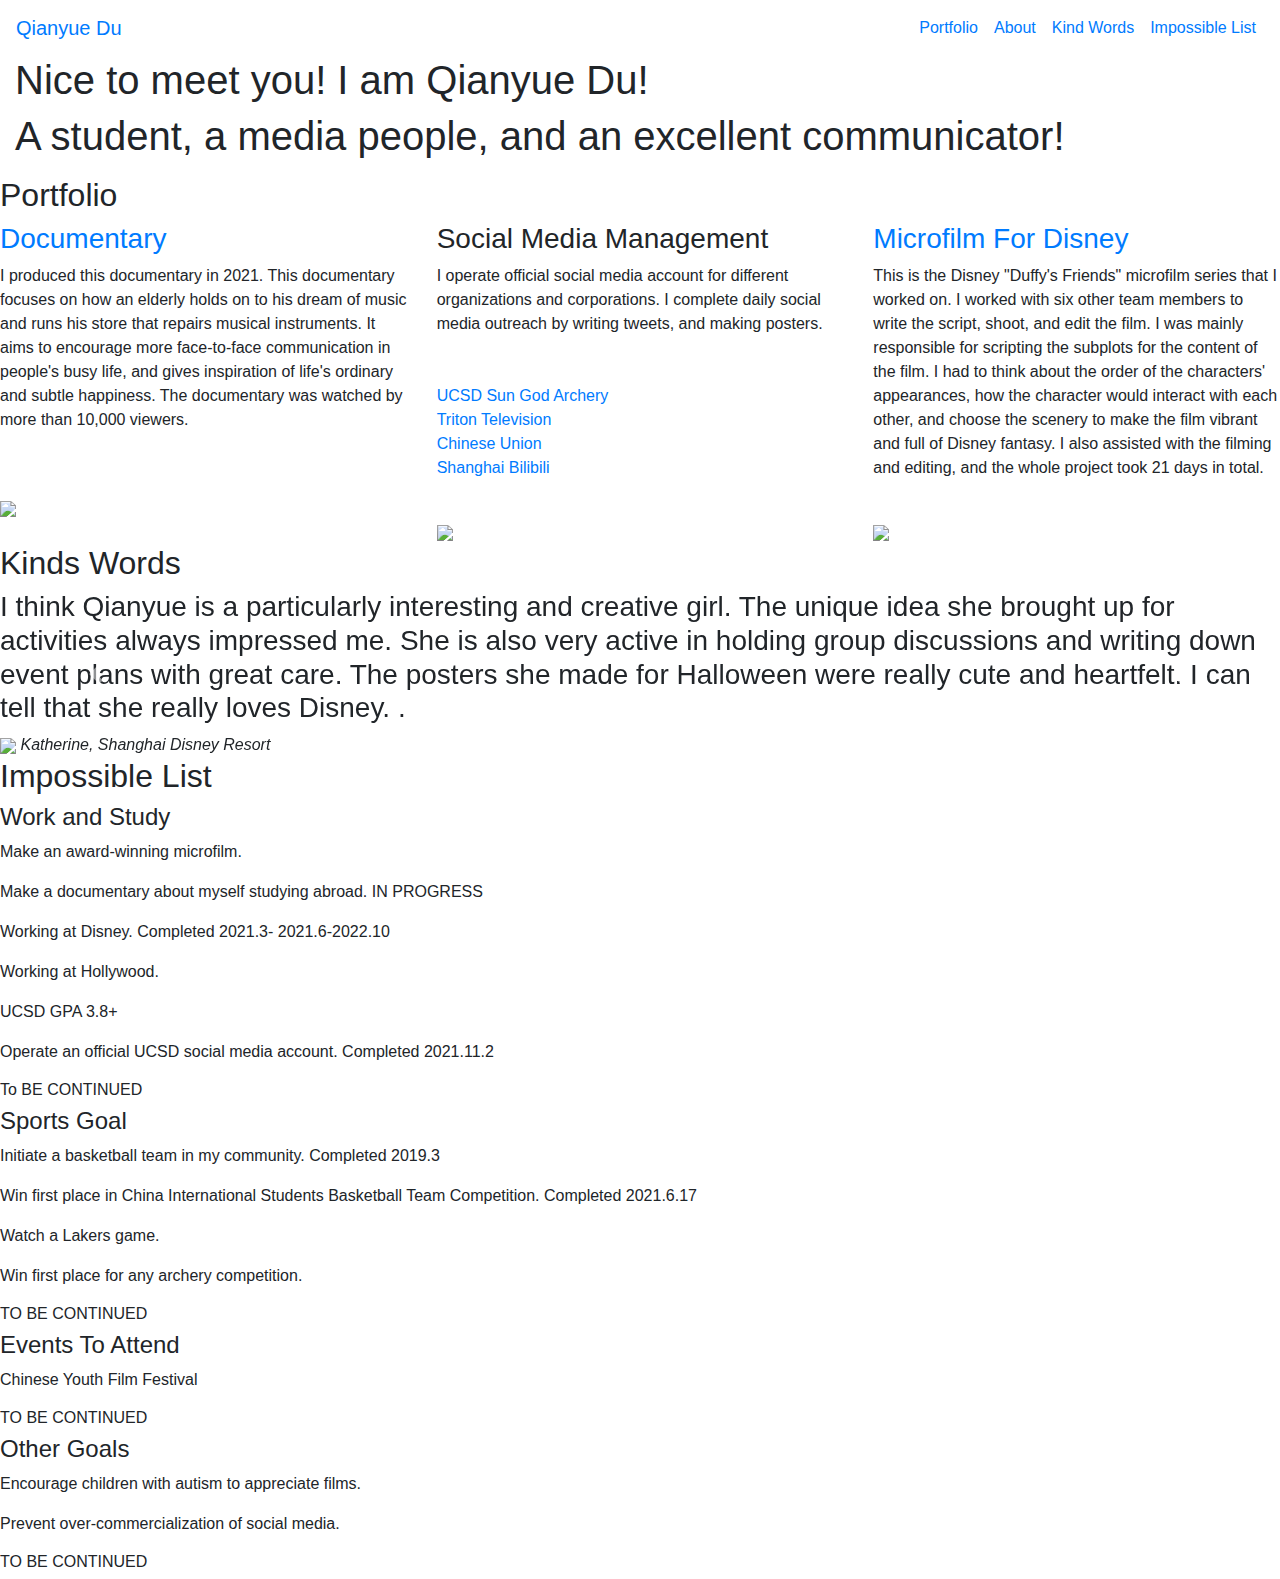
==== index.html @ 45fce84c "Add files via upload" ====
<!DOCTYPE html>
<html lang="en" dir="ltr">
  <head>
    <meta name="viewport" content="width=device-width, initial-scale=1, shrink-to-fit=no">
    <link rel="stylesheet" href="https://stackpath.bootstrapcdn.com/bootstrap/4.5.2/css/bootstrap.min.css" integrity="sha384-JcKb8q3iqJ61gNV9KGb8thSsNjpSL0n8PARn9HuZOnIxN0hoP+VmmDGMN5t9UJ0Z" crossorigin="anonymous">
    <link rel="stylesheet" href="style.css">
<link href="https://fonts.googleapis.com/css2?family=Libre+Baskerville:wght@700&family=Vollkorn&display=swap" rel="stylesheet">
    <title>qianyuedu resume</title>
  </head>
  <body>
   <section id="header">

     <nav class="navbar navbar-expand-lg">
       <a class="navbar-brand" href="#header">Qianyue Du</a>
       <button class="navbar-toggler" type="button" data-toggle="collapse" data-target="#navbarTogglerDemo02" aria-controls="navbarTogglerDemo02" aria-expanded="false" aria-label="Toggle navigation">
         <span class="navbar-toggler-icon"></span>
       </button>
       <div class="collapse navbar-collapse" id="navbarTogglerDemo02">
         <ul class="navbar-nav ml-auto">
           <li class="nav-item">
             <a class=nav-link href="#portfolio">Portfolio</a>
           </li>
           <li class="nav-item">
             <a class="nav-link" href="about.html">About</a>
           </li>
           <li class="nav-item">
             <a class="nav-link" href="#kindwords">Kind Words</a>
           </li>
           <li class="nav-item">
             <a class="nav-link" href="#impossiblelist">Impossible List</a>
           </li>
         </ul>
     </nav>
     <div class="homepage-text col-lg-12">
       <h1>Nice to meet you! I am Qianyue Du!<h1>
           <p>A student, a media people, and an excellent communicator!</p>
     </div>
   </section>

   <section id="portfolio">
     <h2>Portfolio</h2>
     <div class="row">
       <div class="portfolio-box col-lg-4">
         <h3><a href="https://drive.google.com/file/d/1ZL_dRJK6cjb7x__4oI5gNJsARKLTukIE/view?usp=sharing">Documentary</h3></a>
         <p>I produced this documentary in 2021. This documentary focuses on how an elderly holds on to his dream of music and runs his store that repairs musical instruments. It aims to encourage more face-to-face communication in people's busy life, and gives inspiration of life's ordinary and subtle happiness. The documentary was watched by more than 10,000 viewers.<br><br><br></p>
            <img src="finalimage/documentary.jpg">
       </div>
       <div class="portfolio-box col-lg-4">
         <h3>Social Media Management</h3>
         <p>
I operate official social media account for different organizations and corporations. I complete daily social media outreach by writing tweets, and making posters.<br><br><br>
<a href="https://www.instagram.com/sungodarchery/">UCSD Sun God Archery</a> <br><a href="https://instagram.com/ttv.ucsd?utm_medium=copy_link">Triton Television</a> <br><a href="https://www.instagram.com/chineseunion/">Chinese Union</a><br><a href="https://space.bilibili.com/26366366?spm_id_from=333.337.0.0">Shanghai Bilibili</a><br><br>
</p>
         <img src="finalimage/sm.JPG">
       </div>
       <div class="portfolio-box col-lg-4">
         <h3><a href="https://drive.google.com/file/d/1aDIZO3fWHVpMdQAh6Zt5kz2vcGXtJ5wt/view?usp=sharing">Microfilm For Disney</a></h3>
         <p>This is the Disney "Duffy's Friends" microfilm series that I worked on. I worked with six other team members to write the script, shoot, and edit the film. I was mainly responsible for scripting the subplots for the content of the film. I had to think about the order of the characters' appearances, how the character would interact with each other, and choose the scenery to make the film vibrant and full of Disney fantasy. I also assisted with the filming and editing, and the whole project took 21 days in total.<br><br>
</p>
         <img src="finalimage/disney.JPG">
       </div>

     </div>
   </section>

     <section id="kindwords">
       <h2>Kinds Words</h2>
       <div id="testimonials-carousel" class="carousel slide" data-ride="carousel">
     <div class="carousel-inner">
       <div class="carousel-item active">
         <h3>I think Qianyue is a particularly interesting and creative girl. The unique idea she brought up for activities always impressed me. She is also very active in holding group discussions and writing down event plans with great care. The posters she made for Halloween were really cute and heartfelt. I can tell that she really loves Disney.
.</h3>
         <img class="kindwords-image" src="finalimage/katherine.JPG">
         <em>Katherine, Shanghai Disney Resort</em>
       </div>
       <div class="carousel-item">
         <h3>She was my best friend in college. She is a very lively and cheerful person who loves to document her life. She is also a very determined and thoughtful person. I have seen her serious attitude when planning and shooting documentaries, and I appreciate her ability to execute them.</h3>
         <img class="kindwords-image" src="finalimage/rain.jpg">
         <em>Rain, UCSD</em>
       </div>
       <div class="carousel-item">
         <h3>Qianyue and I met in the Sun God Archery Club. At that time I thought this girl was so cool. Later, I found out that she is a very gentle person who is especially considerate of others' emotions. She was in charge of helping to promote our club, and record the daily training. She is also an amazing girl, and you can directly feel the enthusiasm and power of youth in her videos and articles about our club.</h3>
         <img class="kindwords-image" src="finalimage/leo.jpg">
         <em>Leo, UCSD Sun God Archery</em>
       </div>
       <div class="carousel-item">
         <h3>Qianyue is an indispensable presence to the Chinese Union. She is a very thoughtful and versatile person. She has made outstanding contributions in event planning, event execution, and event promotion. I was most impressed by her calmness and confidence when coordinating with the venue about the equipment. She is also a very efficient person who can edit a promotional video to everyone's satisfaction in a short period of time.</h3>
         <img class="kindwords-image" src="finalimage/keivin.jpg">
         <em>Keivin, President of Chinese Union</em>
       </div>
       <div class="carousel-item">
         <h3>I met Qianyue in college. She is a very good and kind person. She is very empathetic, she will take the initiative to explain to a grandmother who doesn't know how to use the technology. She will buy water for a crying stranger. She always shows care for everything that is happening around her, and the world.</h3>
         <img class="kindwords-image" src="finalimage/emma.jpg">
         <em>Emma, UCSD</em>
       </div>
     </div>
    <a class="carousel-control-prev" href="#testimonials-carousel" role="button" data-slide="prev">
       <span class="carousel-control-prev-icon" aria-hidden="true"></span>
       <span class="sr-only">Previous</span>
     </a>
     <a class="carousel-control-next" href="#testimonials-carousel" role="button" data-slide="next">
       <span class="carousel-control-next-icon" aria-hidden="true"></span>
       <span class="sr-only">Next</span>
     </a>
   </div>
 </section>

   <section id="impossiblelist">
     <h2>Impossible List</h2>
     <h4>Work and Study</h4>
     <p>Make an award-winning microfilm.</p>
     <p>Make a documentary about myself studying abroad. IN PROGRESS</p>
     <p>Working at Disney. Completed 2021.3- 2021.6-2022.10</p>
     <p>Working at Hollywood.</p>
     <p>UCSD GPA 3.8+</p>
     <p>Operate an official UCSD social media account. Completed 2021.11.2 </p>
     <h6>To BE CONTINUED</h6>
     <h4>Sports Goal</h4>
     <p>Initiate a basketball team in my community. Completed 2019.3 </p>
     <p>Win first place in China International Students Basketball Team Competition. Completed 2021.6.17 </p>
     <p>Watch a Lakers game.</p>
     <p>Win first place for any archery competition.</p>
     <h6>TO BE CONTINUED</h6>
     <h4>Events To Attend</h4>
     <p>Chinese Youth Film Festival</p>
     <h6>TO BE CONTINUED</h6>
     <h4>Other Goals</h4>
     <p>Encourage children with autism to appreciate films.</p>
     <p>Prevent over-commercialization of social media. </p>
     <h6>TO BE CONTINUED</h6>
   </section>




    <script src="https://code.jquery.com/jquery-3.5.1.slim.min.js" integrity="sha384-DfXdz2htPH0lsSSs5nCTpuj/zy4C+OGpamoFVy38MVBnE+IbbVYUew+OrCXaRkfj" crossorigin="anonymous"></script>
    <script src="https://cdn.jsdelivr.net/npm/popper.js@1.16.1/dist/umd/popper.min.js" integrity="sha384-9/reFTGAW83EW2RDu2S0VKaIzap3H66lZH81PoYlFhbGU+6BZp6G7niu735Sk7lN" crossorigin="anonymous"></script>
    <script src="https://stackpath.bootstrapcdn.com/bootstrap/4.5.2/js/bootstrap.min.js" integrity="sha384-B4gt1jrGC7Jh4AgTPSdUtOBvfO8shuf57BaghqFfPlYxofvL8/KUEfYiJOMMV+rV" crossorigin="anonymous"></script>

  </body>
</html>
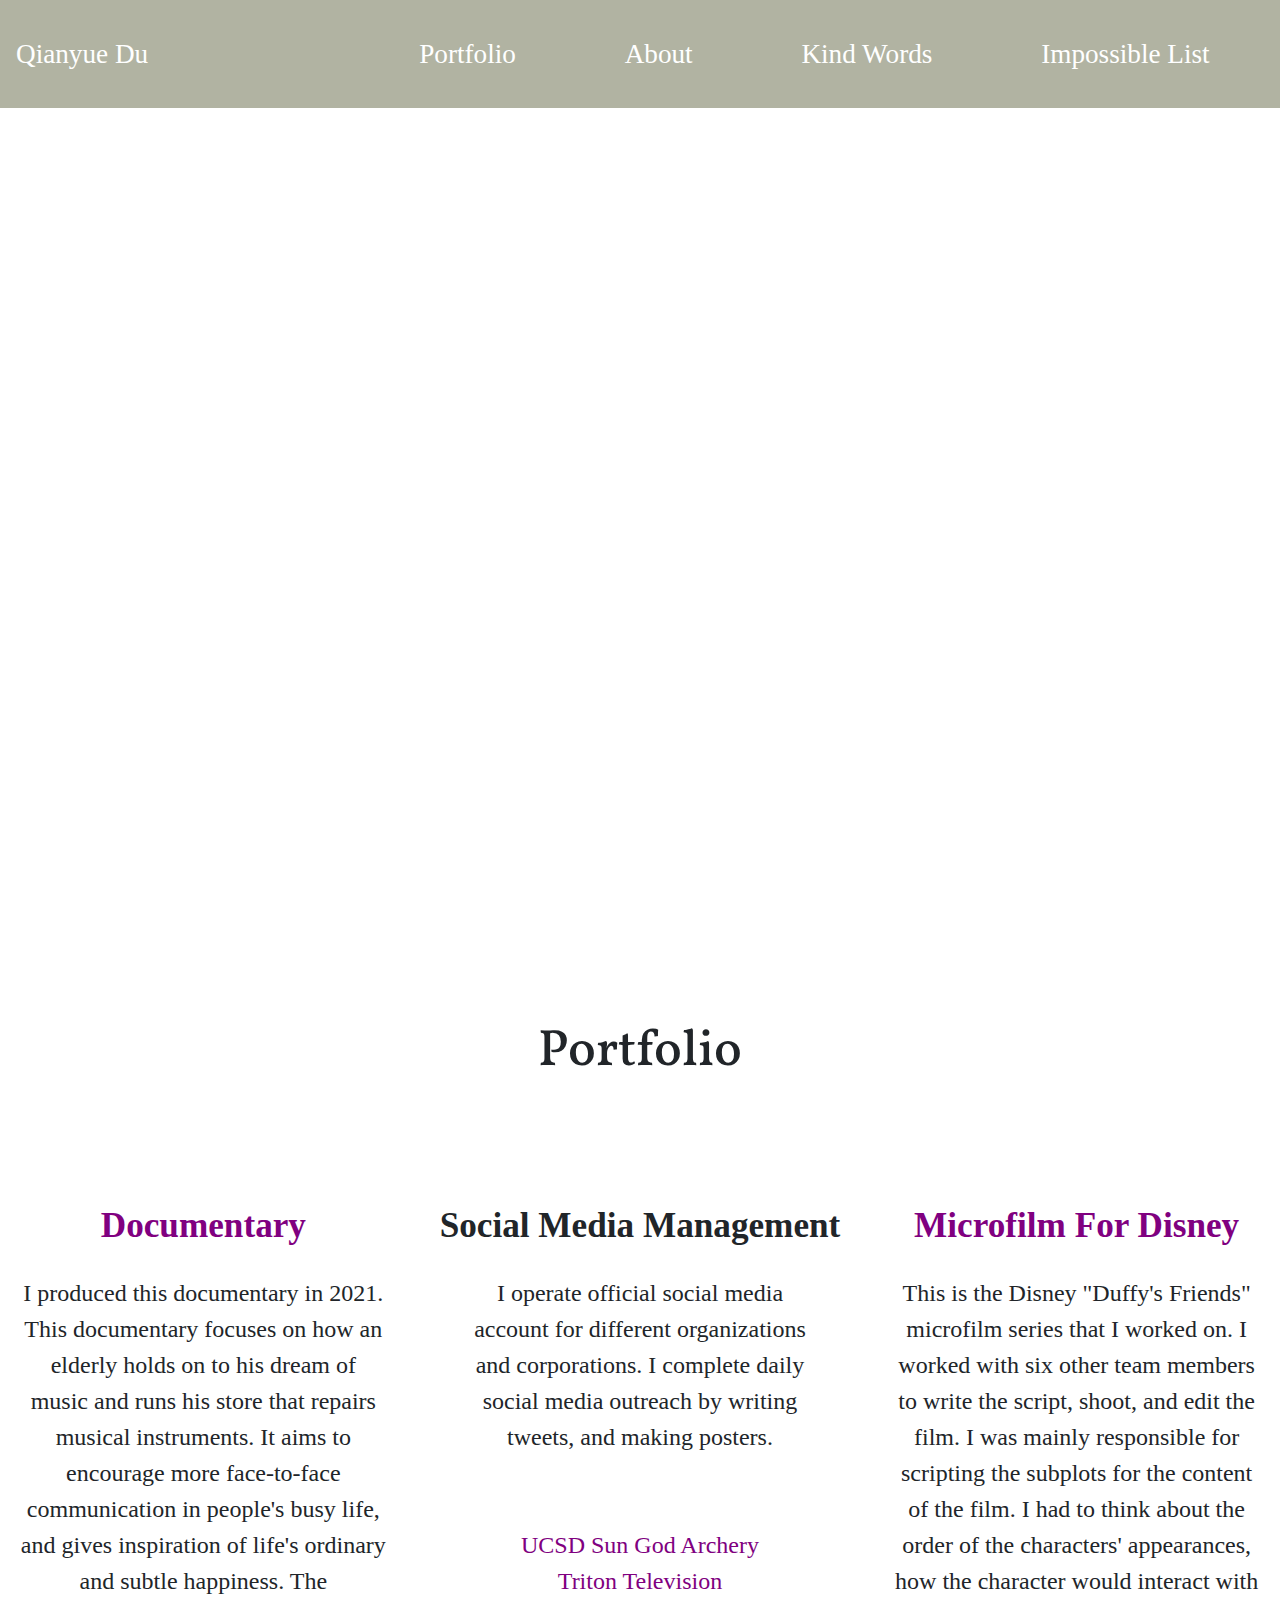
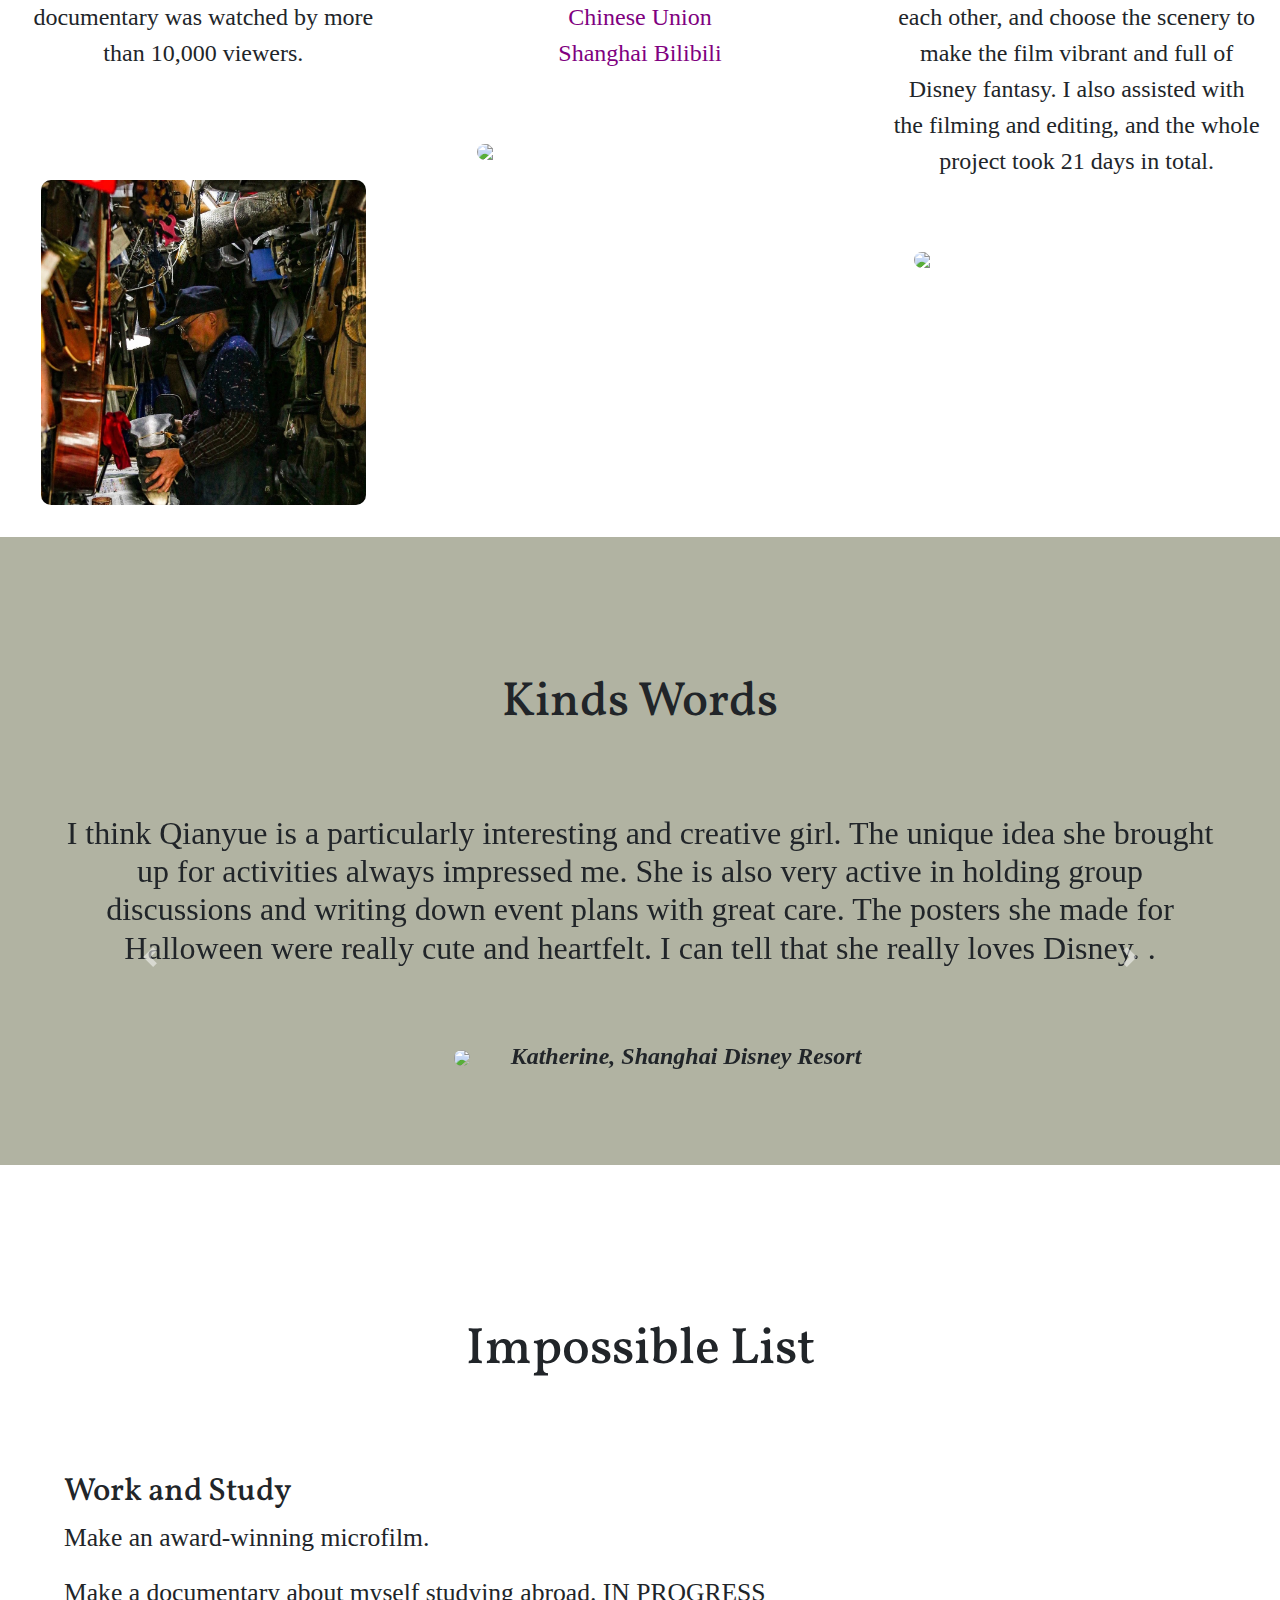
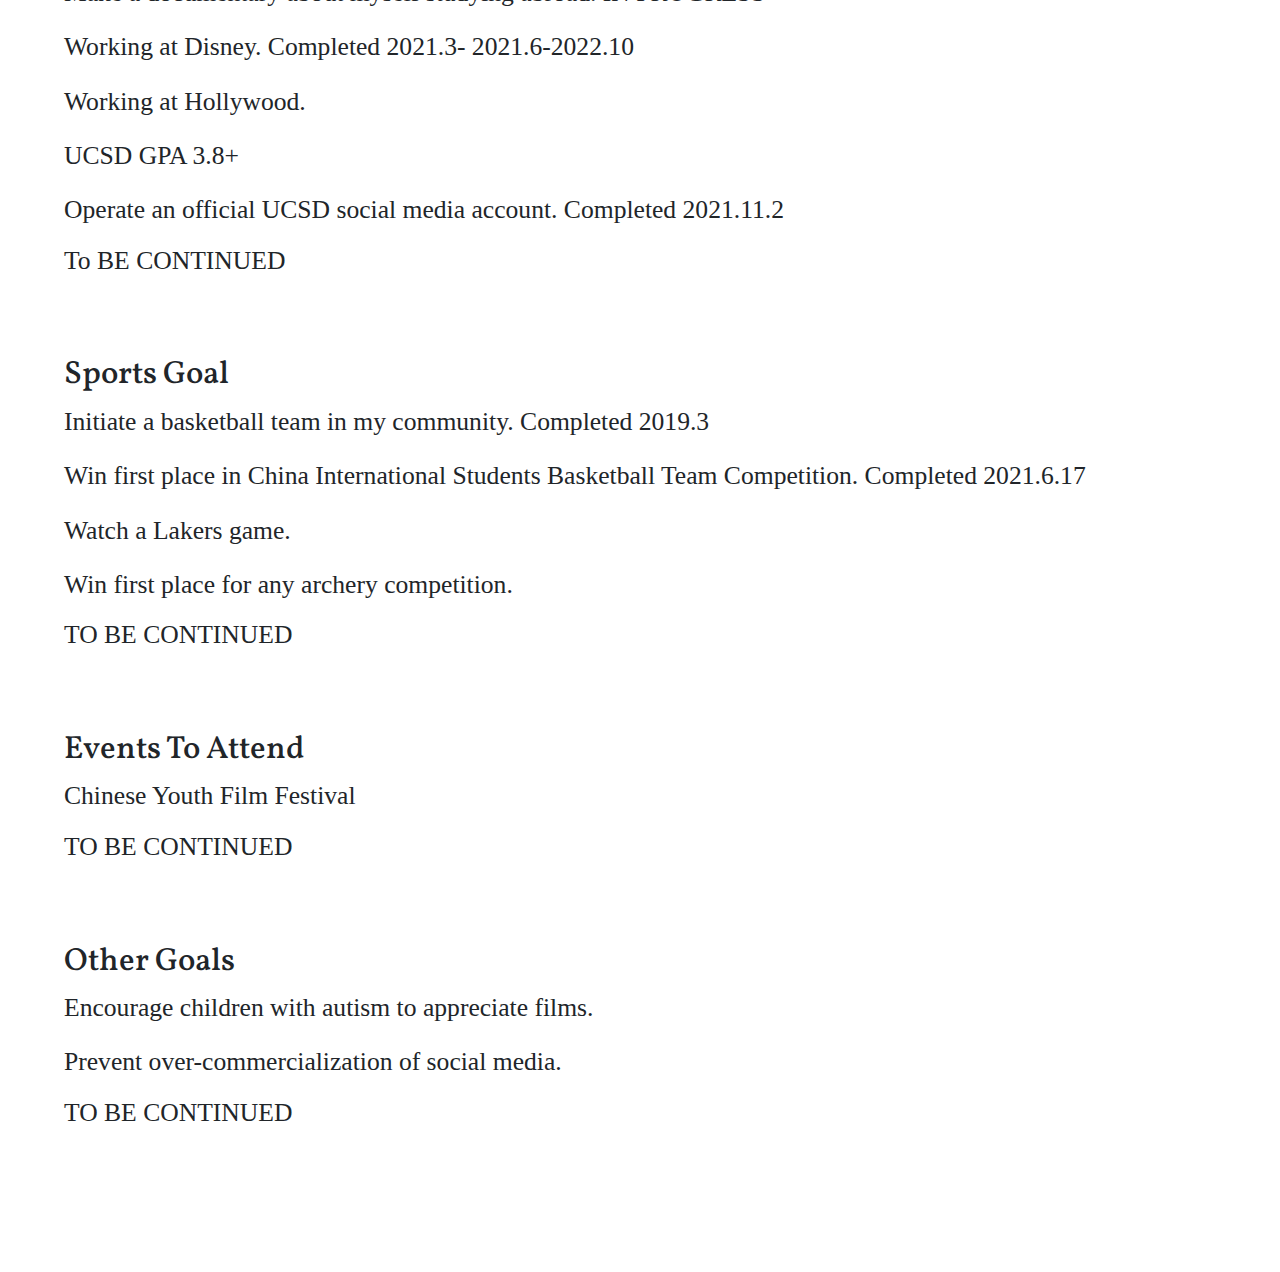
==== commit 4dc5fa0b: "Update index.html" ====
--- a/index.html
+++ b/index.html
@@ -43,7 +43,7 @@
        <div class="portfolio-box col-lg-4">
          <h3><a href="https://drive.google.com/file/d/1ZL_dRJK6cjb7x__4oI5gNJsARKLTukIE/view?usp=sharing">Documentary</h3></a>
          <p>I produced this documentary in 2021. This documentary focuses on how an elderly holds on to his dream of music and runs his store that repairs musical instruments. It aims to encourage more face-to-face communication in people's busy life, and gives inspiration of life's ordinary and subtle happiness. The documentary was watched by more than 10,000 viewers.<br><br><br></p>
-            <img src="finalimage/documentary.jpg">
+            <img src="documentary.jpg">
        </div>
        <div class="portfolio-box col-lg-4">
          <h3>Social Media Management</h3>
--- a/style.css
+++ b/style.css
@@ -0,0 +1,217 @@
+*{
+  margin: 0;
+  padding: 0;
+}
+
+#header
+{
+  min-height: 100vh;
+  width: 100%;
+  background-image: url(finalimage/homepage.jpg);
+  background-position: center;
+  background-size:cover;
+  position:relative;
+
+}
+
+
+
+.navbar
+{
+
+  background-color: #B1B3A2;
+
+}
+
+
+
+.navbar-brand
+{
+ font-size: 1.7rem;
+ color: #FFFFFF;
+ font-family: 'Luxurious Roman', serif;
+
+
+}
+.nav-item
+{
+  font-size:1.7rem;
+  padding:1.1rem 2.9rem;
+  font-family: 'Luxurious Roman', serif;
+
+
+}
+.navbar-toggler-icon
+{
+  color:white;
+}
+
+.nav-link
+{
+  color:#FFFFFF;
+}
+
+.homepage-text
+{
+  text-align: center;
+  width:90%;
+  color:#FFFFFF;
+  position:absolute;
+  top: 50%;
+  left:50%;
+  transform: translate(-50%,-50%);
+  font-family: 'Vollkorn', serif;
+
+}
+
+.homepage-text h1
+{
+  font-size: 4.0rem;
+
+}
+
+.homepage-text p
+{
+  font-size: 1.7rem;
+
+}
+
+#portfolio
+{
+  padding:20%% 40%;
+}
+
+#portfolio h2
+{
+  text-align: center;
+  font-size: 3.2rem;
+  padding: 4.6rem 0;
+  font-family: 'Vollkorn', serif;
+  margin-top: 3.0rem;
+  margin-bottom: 3.0rem;
+
+}
+
+#portfolio p
+{
+  font-size: 1.5rem;
+  padding: 5%;
+
+}
+
+#portfolio h3
+{
+  font-size: 2.2rem;
+  font-weight: bold;
+}
+
+
+.portfolio-box
+{
+
+  border-radius: 10px;
+  text-align:center;
+  font-family: 'Luxurious Roman', serif;
+  font-size: 1.2rem;
+
+}
+
+.portfolio-box img
+{
+  width:80%;
+  border-radius:10px;
+margin-bottom: 2.0rem;
+display: inline-block;
+float:center;
+
+　
+}
+
+a
+{
+  color:purple;
+  cursor: -webkit-grab;
+  cursor: grab;
+}
+
+a:hover
+{
+  color:#390045;
+}
+
+a:active
+{
+  color:#B1B3A2;
+}
+
+#kindwords
+{
+
+  text-align: center;
+  font-family: 'Luxurious Roman', serif;
+  font-size: 1.5rem;
+  font-weight: bold;
+  background-color: #B1B3A2;
+  padding:5%;
+}
+
+#kindwords h2
+{
+  text-align: center;
+  font-size: 3.0rem;
+  padding: 4.6rem 0;
+  font-family: 'Vollkorn', serif;
+}
+
+#kindwords h3
+{
+  text-align: center;
+  font-size: 2.0rem;
+  font-family: 'Luxurious Roman', serif;
+  margin-bottom: 3.0rem;
+}
+
+.kindwords-image
+{
+  width:10%;
+  border-radius: 50%;
+  margin: 35px;
+}
+
+#impossiblelist
+{
+  padding:5%;
+}
+#impossiblelist h2
+{
+  text-align: center;
+  font-size: 3.2rem;
+  padding: 2.7rem 0;
+  font-family: 'Vollkorn', serif;
+  margin-top: 3.0rem;
+  margin-bottom: 3.0rem;
+
+}
+
+ #impossiblelist h4
+{
+  font-family: 'Vollkorn', serif;
+  text-align:left;
+  font-size: 2.0rem;
+
+}
+
+#impossiblelist p
+{
+  font-family: 'Luxurious Roman', serif;
+  text-align:left;
+  font-size: 1.6rem;
+}
+
+#impossiblelist h6
+{
+  font-family: 'Luxurious Roman', serif;
+  text-align:left;
+  font-size: 1.6rem;
+  margin-bottom: 5.0rem;
+}
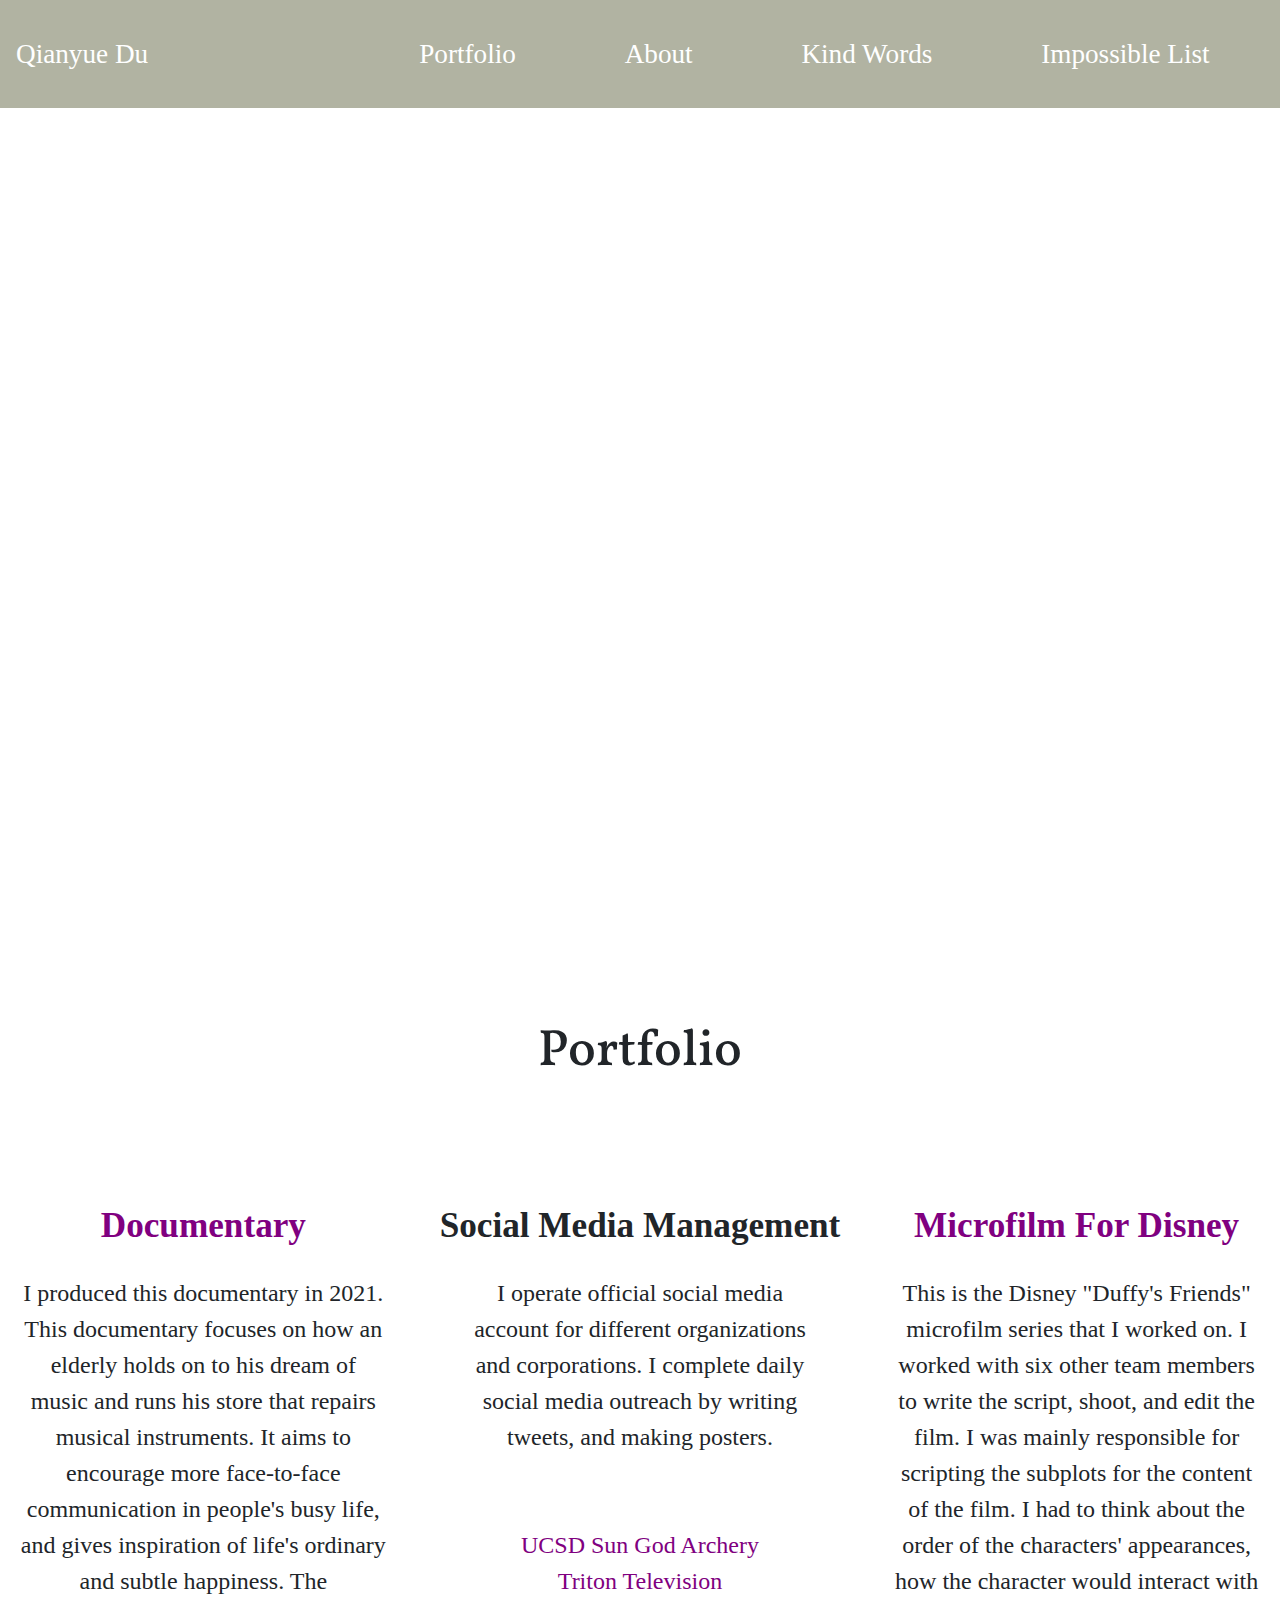
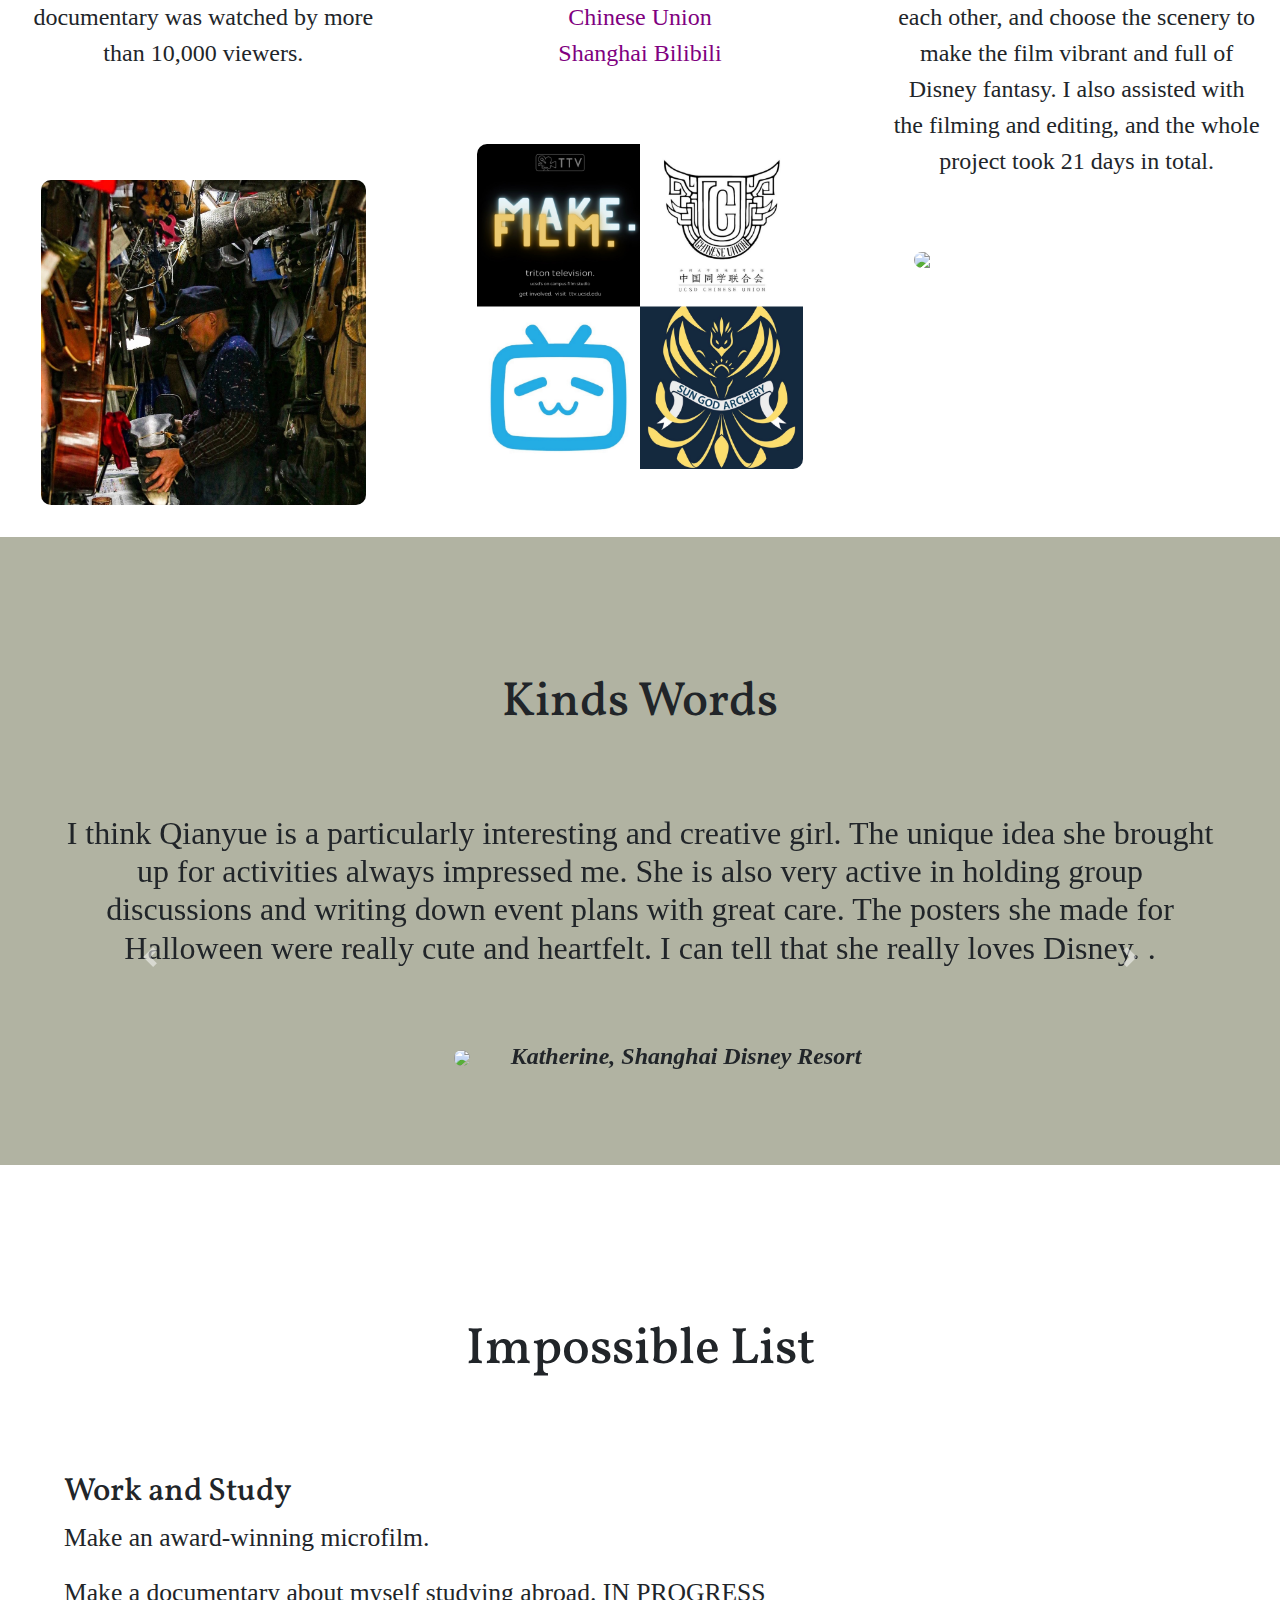
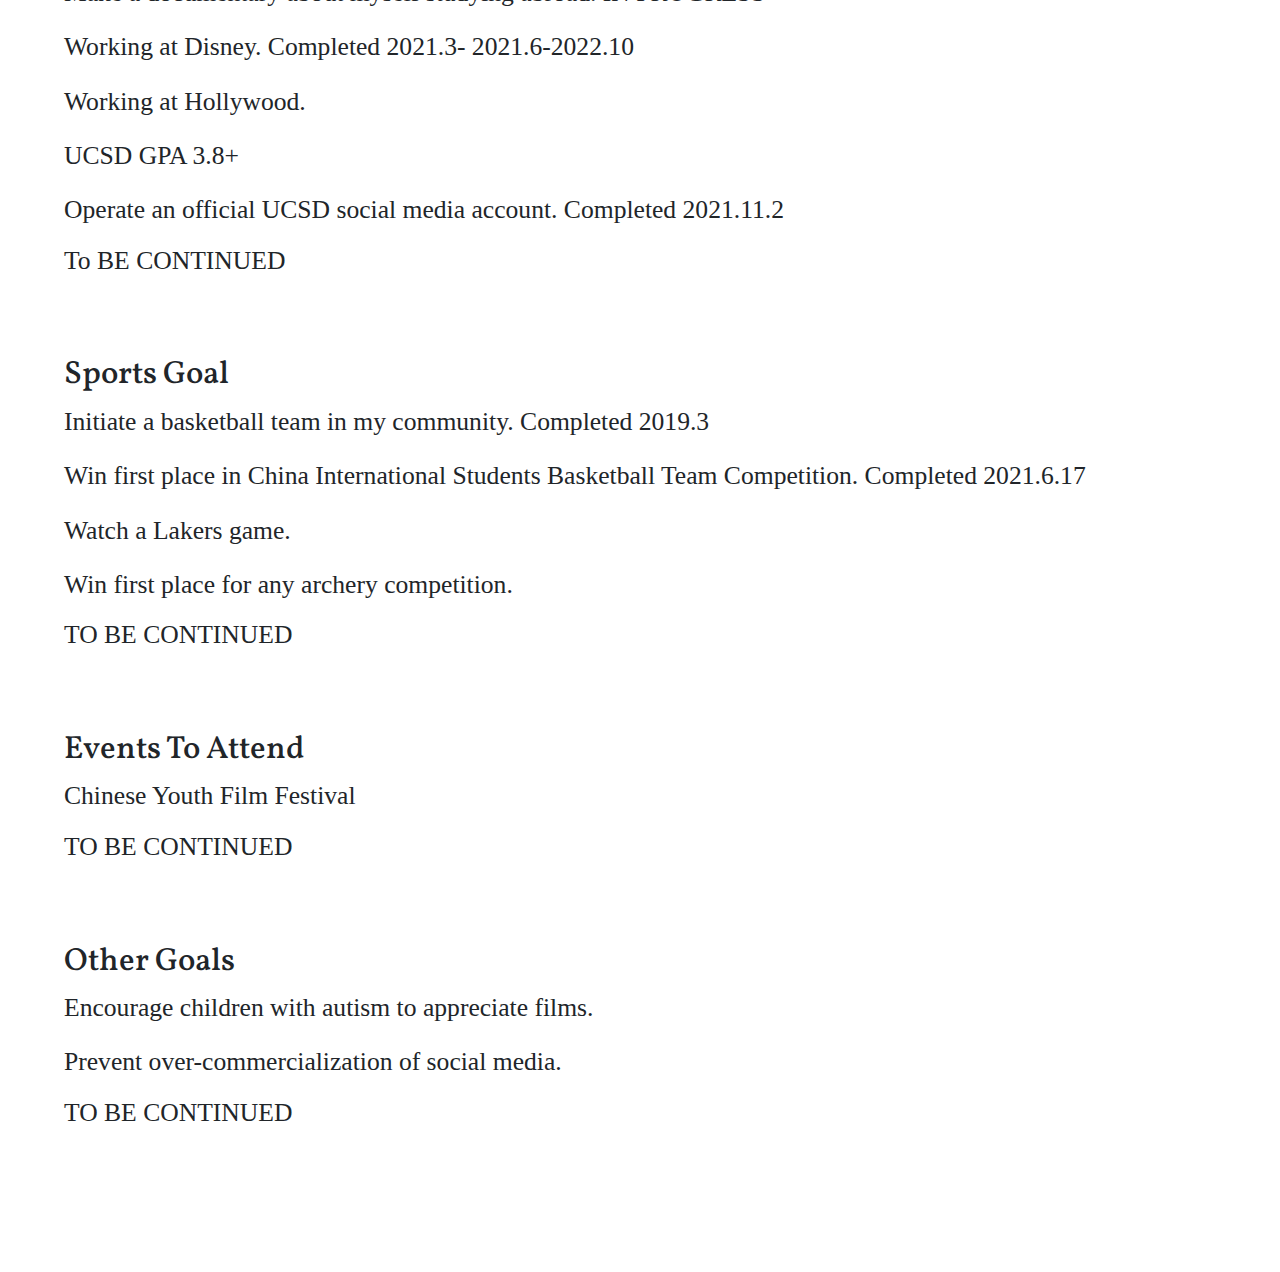
==== commit 880229be: "Update index.html" ====
--- a/index.html
+++ b/index.html
@@ -51,7 +51,7 @@
 I operate official social media account for different organizations and corporations. I complete daily social media outreach by writing tweets, and making posters.<br><br><br>
 <a href="https://www.instagram.com/sungodarchery/">UCSD Sun God Archery</a> <br><a href="https://instagram.com/ttv.ucsd?utm_medium=copy_link">Triton Television</a> <br><a href="https://www.instagram.com/chineseunion/">Chinese Union</a><br><a href="https://space.bilibili.com/26366366?spm_id_from=333.337.0.0">Shanghai Bilibili</a><br><br>
 </p>
-         <img src="finalimage/sm.JPG">
+         <img src="sm.JPG">
        </div>
        <div class="portfolio-box col-lg-4">
          <h3><a href="https://drive.google.com/file/d/1aDIZO3fWHVpMdQAh6Zt5kz2vcGXtJ5wt/view?usp=sharing">Microfilm For Disney</a></h3>
